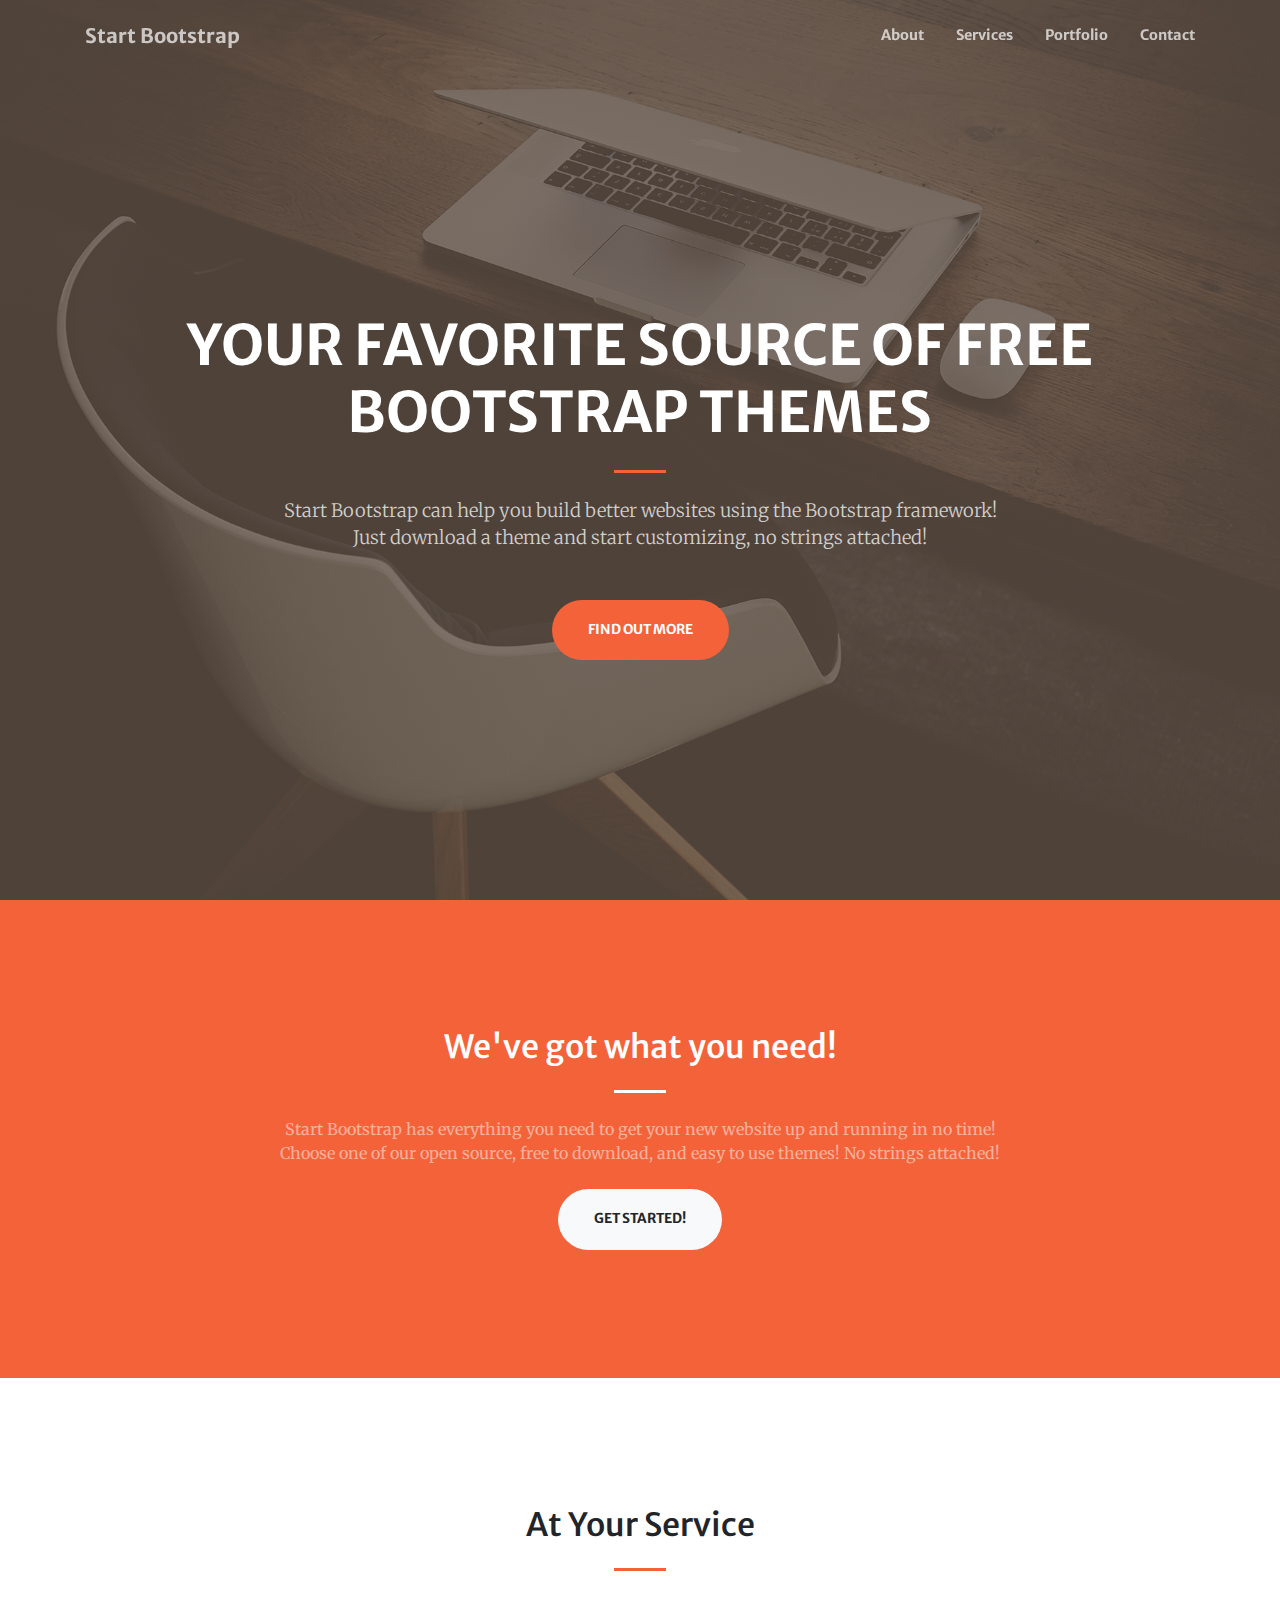
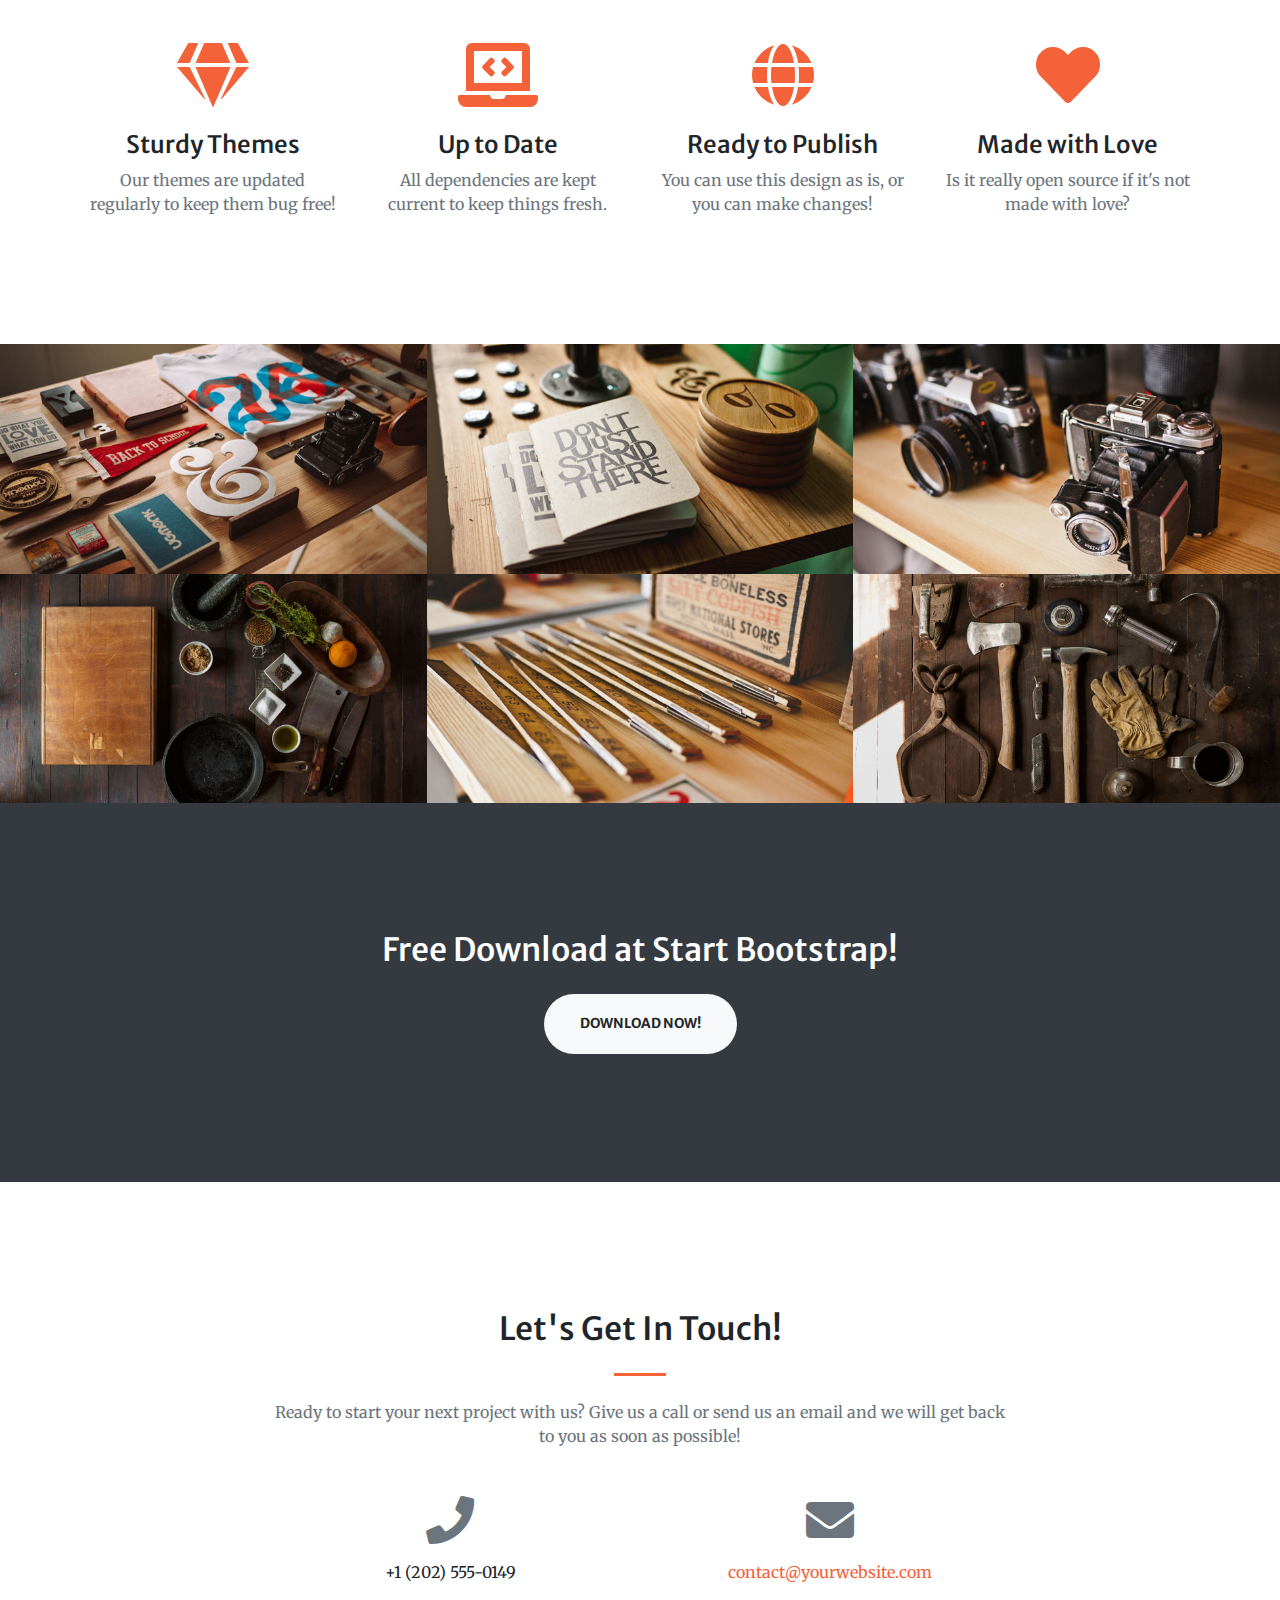
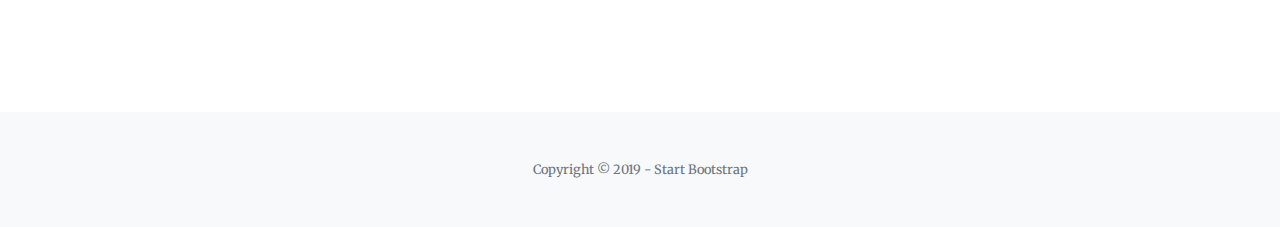
==== index.html @ ba11d9d3 "starter creative bootstrap theme" ====
<!DOCTYPE html>
<html lang="en">

<head>

  <meta charset="utf-8">
  <meta name="viewport" content="width=device-width, initial-scale=1, shrink-to-fit=no">
  <meta name="description" content="">
  <meta name="author" content="">

  <title>Creative - Start Bootstrap Theme</title>

  <!-- Font Awesome Icons -->
  <link href="vendor/fontawesome-free/css/all.min.css" rel="stylesheet" type="text/css">

  <!-- Google Fonts -->
  <link href="https://fonts.googleapis.com/css?family=Merriweather+Sans:400,700" rel="stylesheet">
  <link href='https://fonts.googleapis.com/css?family=Merriweather:400,300,300italic,400italic,700,700italic' rel='stylesheet' type='text/css'>

  <!-- Plugin CSS -->
  <link href="vendor/magnific-popup/magnific-popup.css" rel="stylesheet">

  <!-- Theme CSS - Includes Bootstrap -->
  <link href="css/creative.min.css" rel="stylesheet">

</head>

<body id="page-top">

  <!-- Navigation -->
  <nav class="navbar navbar-expand-lg navbar-light fixed-top py-3" id="mainNav">
    <div class="container">
      <a class="navbar-brand js-scroll-trigger" href="#page-top">Start Bootstrap</a>
      <button class="navbar-toggler navbar-toggler-right" type="button" data-toggle="collapse" data-target="#navbarResponsive" aria-controls="navbarResponsive" aria-expanded="false" aria-label="Toggle navigation">
        <span class="navbar-toggler-icon"></span>
      </button>
      <div class="collapse navbar-collapse" id="navbarResponsive">
        <ul class="navbar-nav ml-auto my-2 my-lg-0">
          <li class="nav-item">
            <a class="nav-link js-scroll-trigger" href="#about">About</a>
          </li>
          <li class="nav-item">
            <a class="nav-link js-scroll-trigger" href="#services">Services</a>
          </li>
          <li class="nav-item">
            <a class="nav-link js-scroll-trigger" href="#portfolio">Portfolio</a>
          </li>
          <li class="nav-item">
            <a class="nav-link js-scroll-trigger" href="#contact">Contact</a>
          </li>
        </ul>
      </div>
    </div>
  </nav>

  <!-- Masthead -->
  <header class="masthead">
    <div class="container h-100">
      <div class="row h-100 align-items-center justify-content-center text-center">
        <div class="col-lg-10 align-self-end">
          <h1 class="text-uppercase text-white font-weight-bold">Your Favorite Source of Free Bootstrap Themes</h1>
          <hr class="divider my-4">
        </div>
        <div class="col-lg-8 align-self-baseline">
          <p class="text-white-75 font-weight-light mb-5">Start Bootstrap can help you build better websites using the Bootstrap framework! Just download a theme and start customizing, no strings attached!</p>
          <a class="btn btn-primary btn-xl js-scroll-trigger" href="#about">Find Out More</a>
        </div>
      </div>
    </div>
  </header>

  <!-- About Section -->
  <section class="page-section bg-primary" id="about">
    <div class="container">
      <div class="row justify-content-center">
        <div class="col-lg-8 text-center">
          <h2 class="text-white mt-0">We've got what you need!</h2>
          <hr class="divider light my-4">
          <p class="text-white-50 mb-4">Start Bootstrap has everything you need to get your new website up and running in no time! Choose one of our open source, free to download, and easy to use themes! No strings attached!</p>
          <a class="btn btn-light btn-xl js-scroll-trigger" href="#services">Get Started!</a>
        </div>
      </div>
    </div>
  </section>

  <!-- Services Section -->
  <section class="page-section" id="services">
    <div class="container">
      <h2 class="text-center mt-0">At Your Service</h2>
      <hr class="divider my-4">
      <div class="row">
        <div class="col-lg-3 col-md-6 text-center">
          <div class="mt-5">
            <i class="fas fa-4x fa-gem text-primary mb-4"></i>
            <h3 class="h4 mb-2">Sturdy Themes</h3>
            <p class="text-muted mb-0">Our themes are updated regularly to keep them bug free!</p>
          </div>
        </div>
        <div class="col-lg-3 col-md-6 text-center">
          <div class="mt-5">
            <i class="fas fa-4x fa-laptop-code text-primary mb-4"></i>
            <h3 class="h4 mb-2">Up to Date</h3>
            <p class="text-muted mb-0">All dependencies are kept current to keep things fresh.</p>
          </div>
        </div>
        <div class="col-lg-3 col-md-6 text-center">
          <div class="mt-5">
            <i class="fas fa-4x fa-globe text-primary mb-4"></i>
            <h3 class="h4 mb-2">Ready to Publish</h3>
            <p class="text-muted mb-0">You can use this design as is, or you can make changes!</p>
          </div>
        </div>
        <div class="col-lg-3 col-md-6 text-center">
          <div class="mt-5">
            <i class="fas fa-4x fa-heart text-primary mb-4"></i>
            <h3 class="h4 mb-2">Made with Love</h3>
            <p class="text-muted mb-0">Is it really open source if it's not made with love?</p>
          </div>
        </div>
      </div>
    </div>
  </section>

  <!-- Portfolio Section -->
  <section id="portfolio">
    <div class="container-fluid p-0">
      <div class="row no-gutters">
        <div class="col-lg-4 col-sm-6">
          <a class="portfolio-box" href="img/portfolio/fullsize/1.jpg">
            <img class="img-fluid" src="img/portfolio/thumbnails/1.jpg" alt="">
            <div class="portfolio-box-caption">
              <div class="project-category text-white-50">
                Category
              </div>
              <div class="project-name">
                Project Name
              </div>
            </div>
          </a>
        </div>
        <div class="col-lg-4 col-sm-6">
          <a class="portfolio-box" href="img/portfolio/fullsize/2.jpg">
            <img class="img-fluid" src="img/portfolio/thumbnails/2.jpg" alt="">
            <div class="portfolio-box-caption">
              <div class="project-category text-white-50">
                Category
              </div>
              <div class="project-name">
                Project Name
              </div>
            </div>
          </a>
        </div>
        <div class="col-lg-4 col-sm-6">
          <a class="portfolio-box" href="img/portfolio/fullsize/3.jpg">
            <img class="img-fluid" src="img/portfolio/thumbnails/3.jpg" alt="">
            <div class="portfolio-box-caption">
              <div class="project-category text-white-50">
                Category
              </div>
              <div class="project-name">
                Project Name
              </div>
            </div>
          </a>
        </div>
        <div class="col-lg-4 col-sm-6">
          <a class="portfolio-box" href="img/portfolio/fullsize/4.jpg">
            <img class="img-fluid" src="img/portfolio/thumbnails/4.jpg" alt="">
            <div class="portfolio-box-caption">
              <div class="project-category text-white-50">
                Category
              </div>
              <div class="project-name">
                Project Name
              </div>
            </div>
          </a>
        </div>
        <div class="col-lg-4 col-sm-6">
          <a class="portfolio-box" href="img/portfolio/fullsize/5.jpg">
            <img class="img-fluid" src="img/portfolio/thumbnails/5.jpg" alt="">
            <div class="portfolio-box-caption">
              <div class="project-category text-white-50">
                Category
              </div>
              <div class="project-name">
                Project Name
              </div>
            </div>
          </a>
        </div>
        <div class="col-lg-4 col-sm-6">
          <a class="portfolio-box" href="img/portfolio/fullsize/6.jpg">
            <img class="img-fluid" src="img/portfolio/thumbnails/6.jpg" alt="">
            <div class="portfolio-box-caption p-3">
              <div class="project-category text-white-50">
                Category
              </div>
              <div class="project-name">
                Project Name
              </div>
            </div>
          </a>
        </div>
      </div>
    </div>
  </section>

  <!-- Call to Action Section -->
  <section class="page-section bg-dark text-white">
    <div class="container text-center">
      <h2 class="mb-4">Free Download at Start Bootstrap!</h2>
      <a class="btn btn-light btn-xl" href="https://startbootstrap.com/themes/creative/">Download Now!</a>
    </div>
  </section>

  <!-- Contact Section -->
  <section class="page-section" id="contact">
    <div class="container">
      <div class="row justify-content-center">
        <div class="col-lg-8 text-center">
          <h2 class="mt-0">Let's Get In Touch!</h2>
          <hr class="divider my-4">
          <p class="text-muted mb-5">Ready to start your next project with us? Give us a call or send us an email and we will get back to you as soon as possible!</p>
        </div>
      </div>
      <div class="row">
        <div class="col-lg-4 ml-auto text-center">
          <i class="fas fa-phone fa-3x mb-3 text-muted"></i>
          <div>+1 (202) 555-0149</div>
        </div>
        <div class="col-lg-4 mr-auto text-center">
          <i class="fas fa-envelope fa-3x mb-3 text-muted"></i>
          <!-- Make sure to change the email address in anchor text AND the link below! -->
          <a class="d-block" href="mailto:contact@yourwebsite.com">contact@yourwebsite.com</a>
        </div>
      </div>
    </div>
  </section>

  <!-- Footer -->
  <footer class="bg-light py-5">
    <div class="container">
      <div class="small text-center text-muted">Copyright &copy; 2019 - Start Bootstrap</div>
    </div>
  </footer>

  <!-- Bootstrap core JavaScript -->
  <script src="vendor/jquery/jquery.min.js"></script>
  <script src="vendor/bootstrap/js/bootstrap.bundle.min.js"></script>

  <!-- Plugin JavaScript -->
  <script src="vendor/jquery-easing/jquery.easing.min.js"></script>
  <script src="vendor/magnific-popup/jquery.magnific-popup.min.js"></script>

  <!-- Custom scripts for this template -->
  <script src="js/creative.min.js"></script>

</body>

</html>
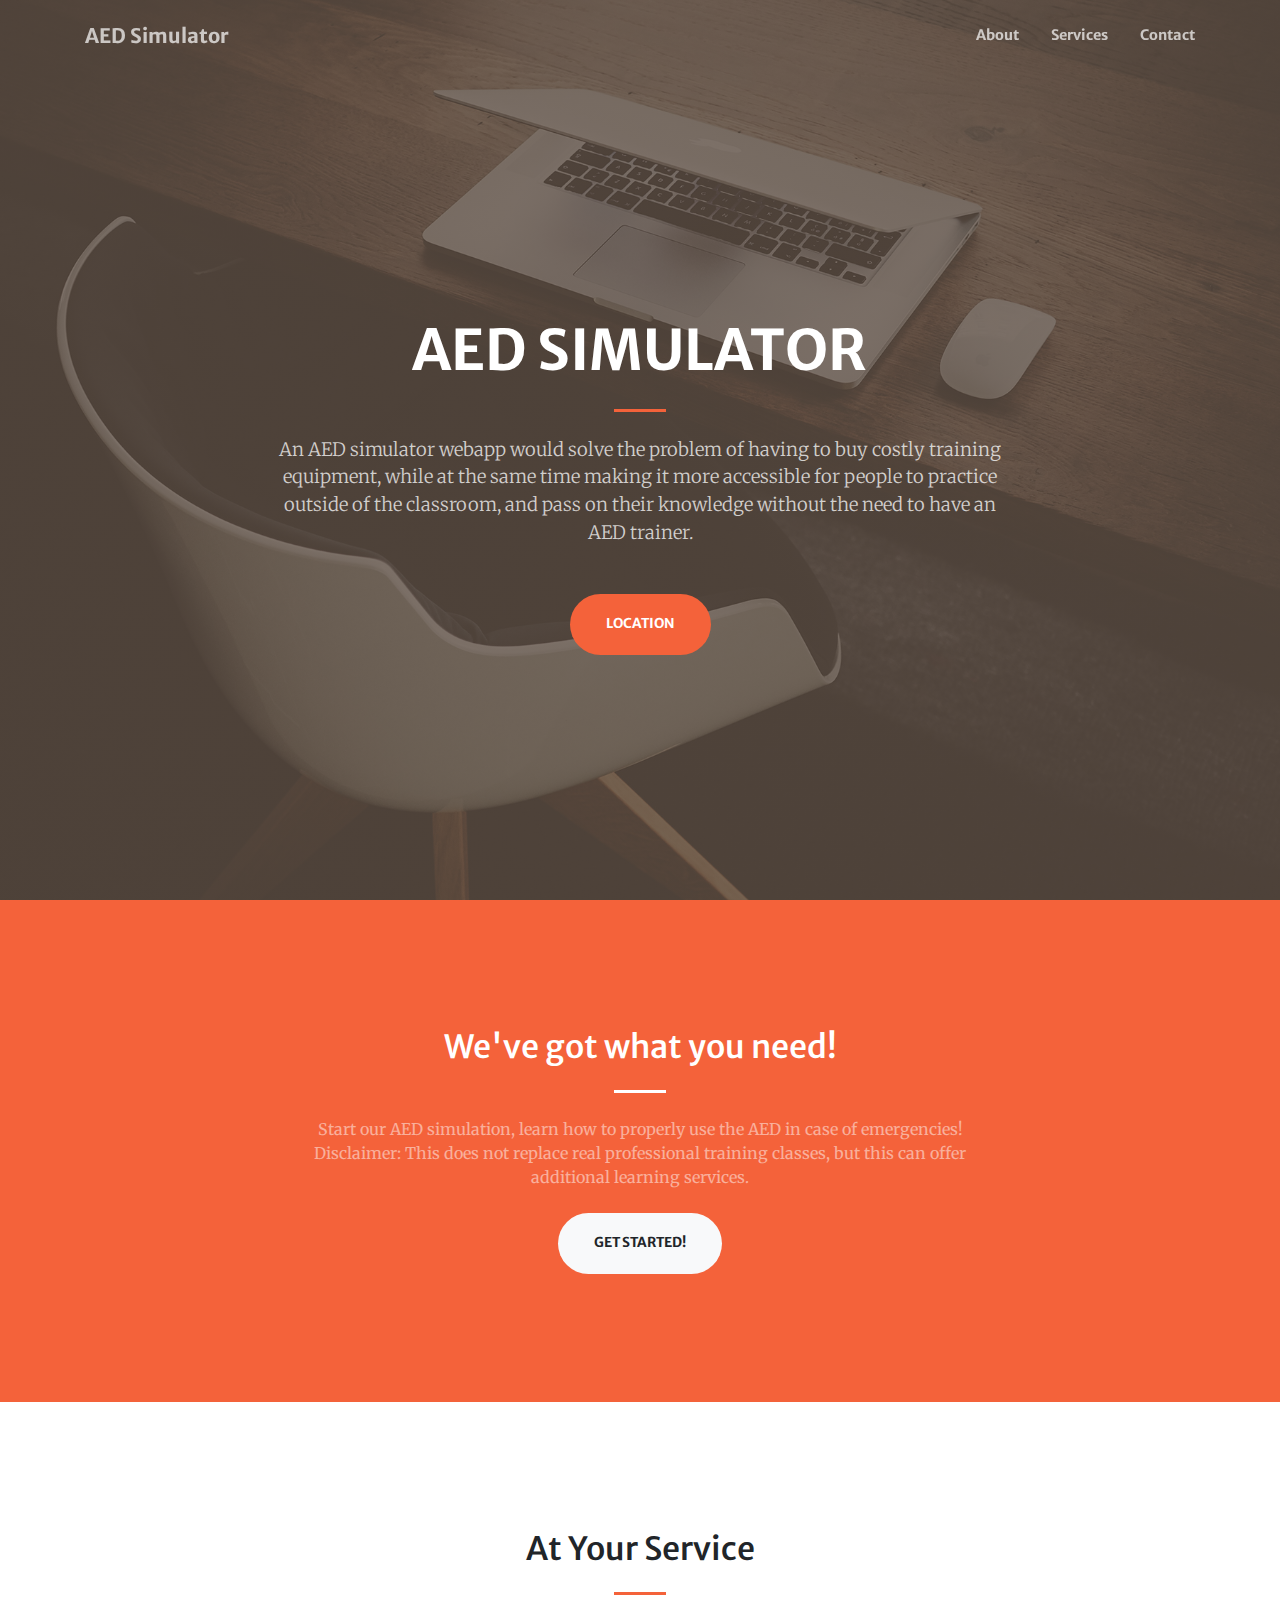
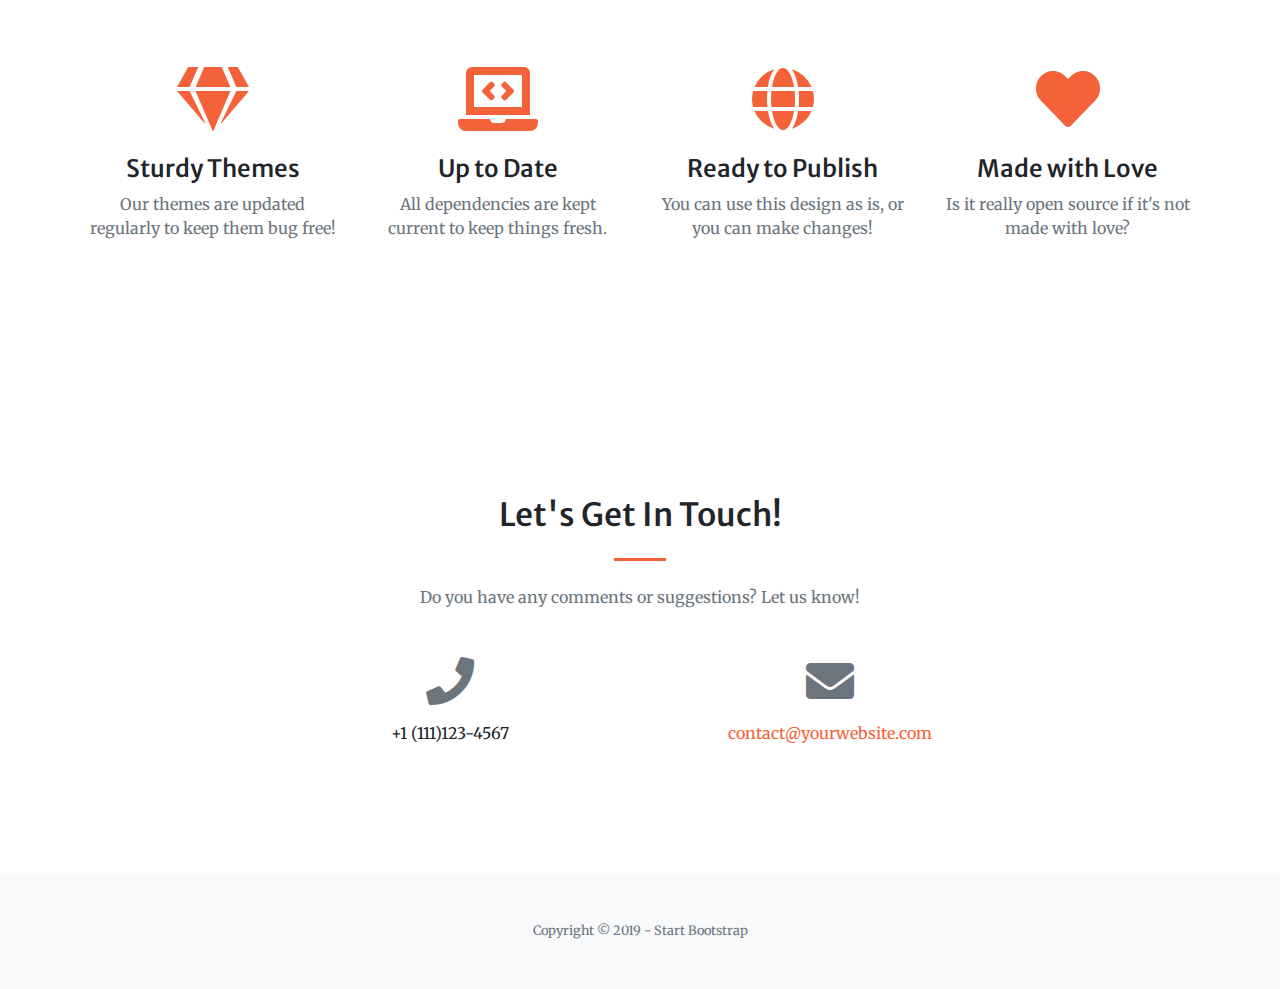
==== commit a0c586b5: "worked on map" ====
--- a/index.html
+++ b/index.html
@@ -30,7 +30,7 @@
   <!-- Navigation -->
   <nav class="navbar navbar-expand-lg navbar-light fixed-top py-3" id="mainNav">
     <div class="container">
-      <a class="navbar-brand js-scroll-trigger" href="#page-top">Start Bootstrap</a>
+      <a class="navbar-brand js-scroll-trigger" href="#page-top">AED Simulator</a>
       <button class="navbar-toggler navbar-toggler-right" type="button" data-toggle="collapse" data-target="#navbarResponsive" aria-controls="navbarResponsive" aria-expanded="false" aria-label="Toggle navigation">
         <span class="navbar-toggler-icon"></span>
       </button>
@@ -42,9 +42,9 @@
           <li class="nav-item">
             <a class="nav-link js-scroll-trigger" href="#services">Services</a>
           </li>
-          <li class="nav-item">
+          <!-- <li class="nav-item">
             <a class="nav-link js-scroll-trigger" href="#portfolio">Portfolio</a>
-          </li>
+          </li> -->
           <li class="nav-item">
             <a class="nav-link js-scroll-trigger" href="#contact">Contact</a>
           </li>
@@ -58,12 +58,12 @@
     <div class="container h-100">
       <div class="row h-100 align-items-center justify-content-center text-center">
         <div class="col-lg-10 align-self-end">
-          <h1 class="text-uppercase text-white font-weight-bold">Your Favorite Source of Free Bootstrap Themes</h1>
+          <h1 class="text-uppercase text-white font-weight-bold">AED Simulator</h1>
           <hr class="divider my-4">
         </div>
         <div class="col-lg-8 align-self-baseline">
-          <p class="text-white-75 font-weight-light mb-5">Start Bootstrap can help you build better websites using the Bootstrap framework! Just download a theme and start customizing, no strings attached!</p>
-          <a class="btn btn-primary btn-xl js-scroll-trigger" href="#about">Find Out More</a>
+          <p class="text-white-75 font-weight-light mb-5">An AED simulator webapp would solve the problem of having to buy costly training equipment, while at the same time making it more accessible for people to practice outside of the classroom, and pass on their knowledge without the need to have an AED trainer. </p>
+          <a class="btn btn-primary btn-xl js-scroll-trigger" href="locations.html">Location</a>
         </div>
       </div>
     </div>
@@ -76,8 +76,8 @@
         <div class="col-lg-8 text-center">
           <h2 class="text-white mt-0">We've got what you need!</h2>
           <hr class="divider light my-4">
-          <p class="text-white-50 mb-4">Start Bootstrap has everything you need to get your new website up and running in no time! Choose one of our open source, free to download, and easy to use themes! No strings attached!</p>
-          <a class="btn btn-light btn-xl js-scroll-trigger" href="#services">Get Started!</a>
+          <p class="text-white-50 mb-4">Start our AED simulation, learn how to properly use the AED in case of emergencies! Disclaimer: This does not replace real professional training classes, but this can offer additional learning services.</p>
+          <a class="btn btn-light btn-xl js-scroll-trigger" href="simulation.html">Get Started!</a>
         </div>
       </div>
     </div>
@@ -122,7 +122,7 @@
   </section>
 
   <!-- Portfolio Section -->
-  <section id="portfolio">
+  <!-- <section id="portfolio">
     <div class="container-fluid p-0">
       <div class="row no-gutters">
         <div class="col-lg-4 col-sm-6">
@@ -205,15 +205,15 @@
         </div>
       </div>
     </div>
-  </section>
+  </section> -->
 
   <!-- Call to Action Section -->
-  <section class="page-section bg-dark text-white">
+  <!-- <section class="page-section bg-dark text-white">
     <div class="container text-center">
       <h2 class="mb-4">Free Download at Start Bootstrap!</h2>
       <a class="btn btn-light btn-xl" href="https://startbootstrap.com/themes/creative/">Download Now!</a>
     </div>
-  </section>
+  </section> -->
 
   <!-- Contact Section -->
   <section class="page-section" id="contact">
@@ -222,13 +222,13 @@
         <div class="col-lg-8 text-center">
           <h2 class="mt-0">Let's Get In Touch!</h2>
           <hr class="divider my-4">
-          <p class="text-muted mb-5">Ready to start your next project with us? Give us a call or send us an email and we will get back to you as soon as possible!</p>
+          <p class="text-muted mb-5">Do you have any comments or suggestions? Let us know!</p>
         </div>
       </div>
       <div class="row">
         <div class="col-lg-4 ml-auto text-center">
           <i class="fas fa-phone fa-3x mb-3 text-muted"></i>
-          <div>+1 (202) 555-0149</div>
+          <div>+1 (111)123-4567</div>
         </div>
         <div class="col-lg-4 mr-auto text-center">
           <i class="fas fa-envelope fa-3x mb-3 text-muted"></i>
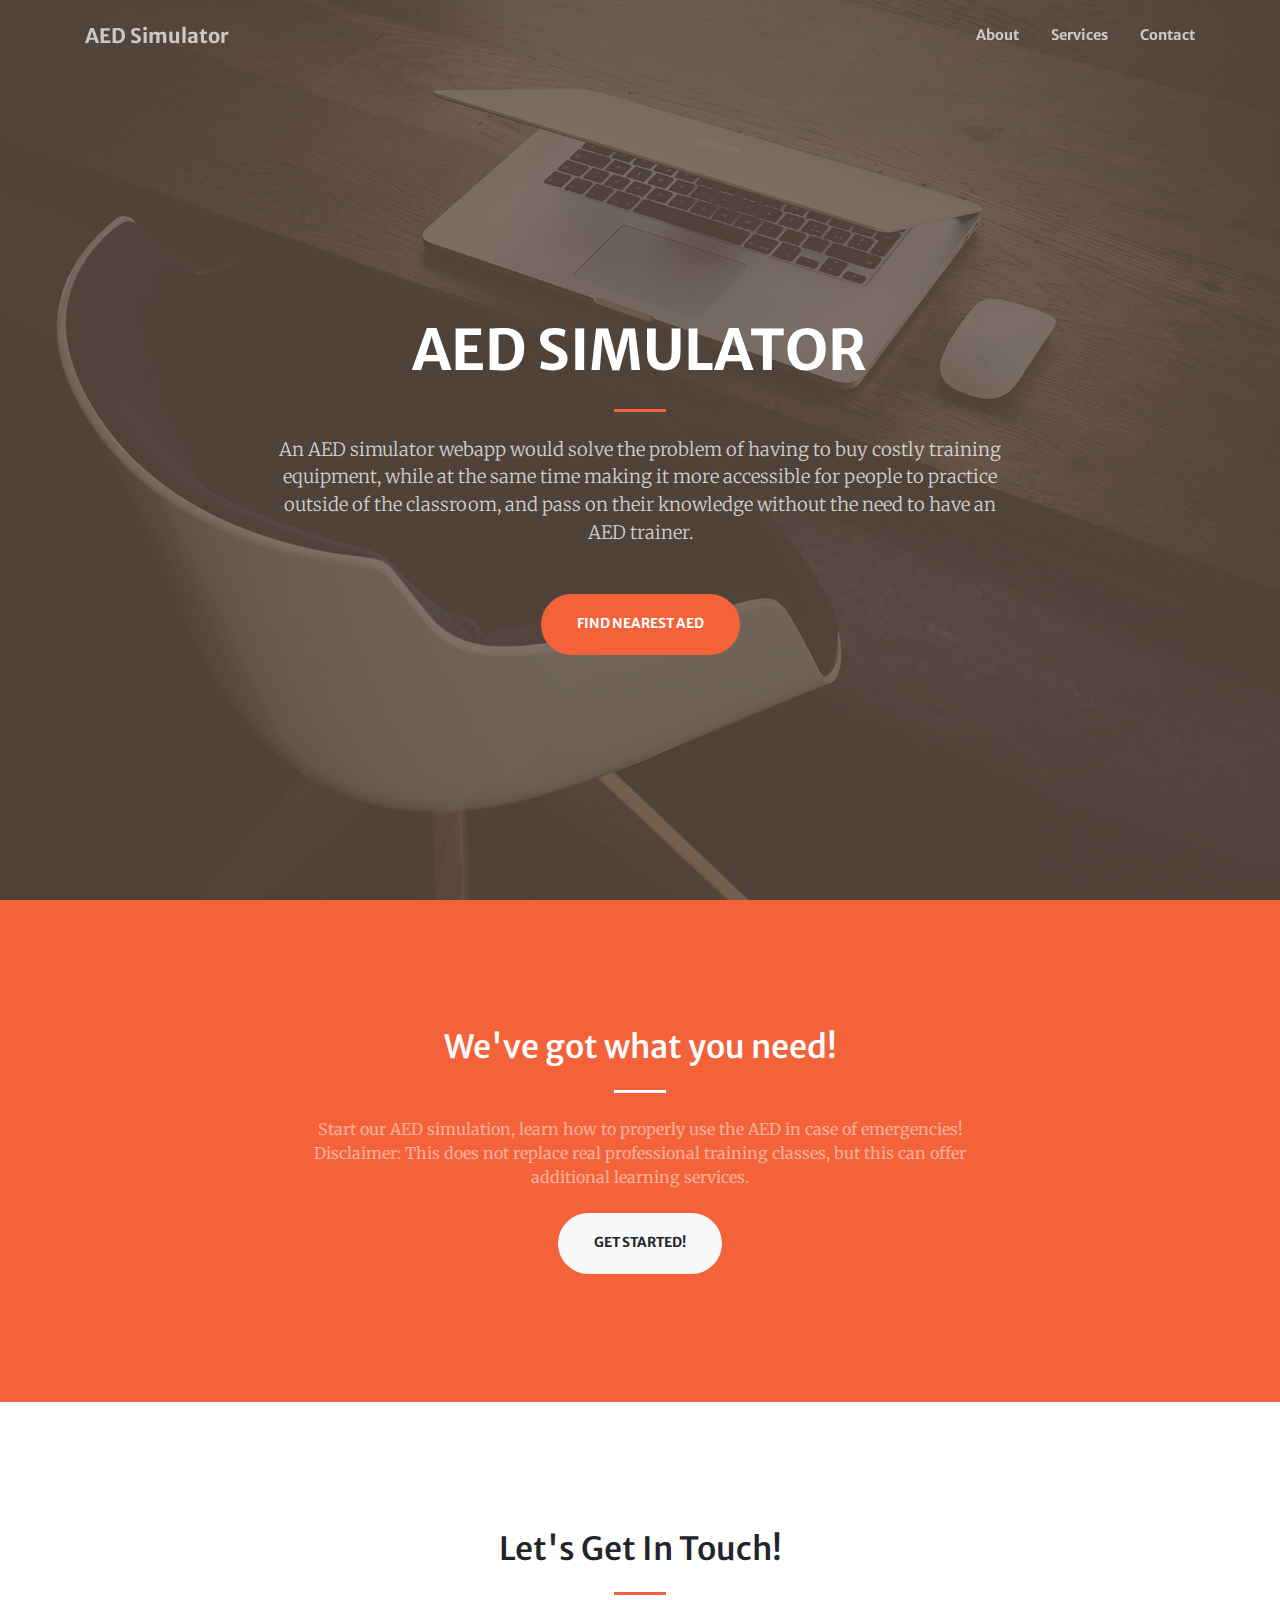
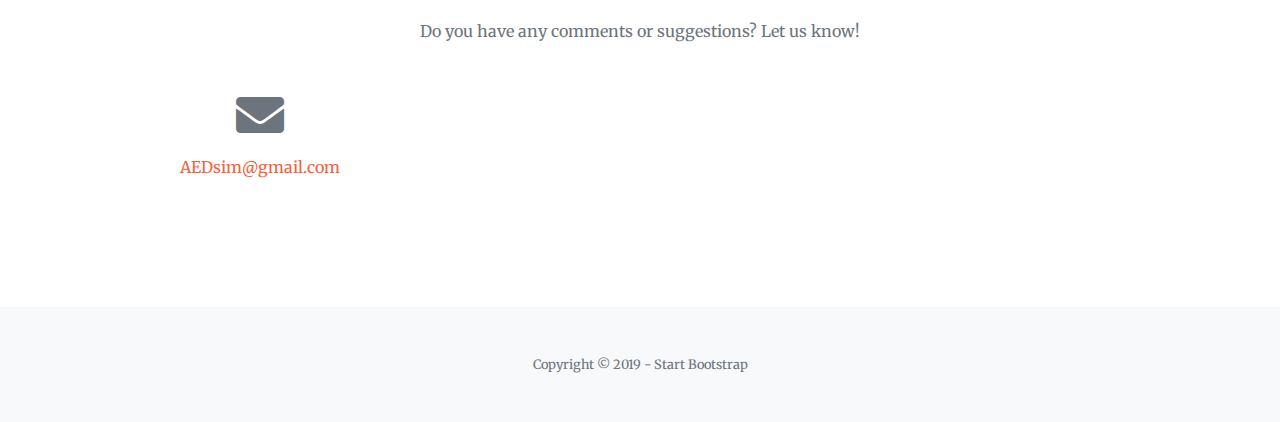
==== commit 1c14c04f: "final changes" ====
--- a/index.html
+++ b/index.html
@@ -8,7 +8,7 @@
   <meta name="description" content="">
   <meta name="author" content="">
 
-  <title>Creative - Start Bootstrap Theme</title>
+  <title>AED Simulator</title>
 
   <!-- Font Awesome Icons -->
   <link href="vendor/fontawesome-free/css/all.min.css" rel="stylesheet" type="text/css">
@@ -63,7 +63,7 @@
         </div>
         <div class="col-lg-8 align-self-baseline">
           <p class="text-white-75 font-weight-light mb-5">An AED simulator webapp would solve the problem of having to buy costly training equipment, while at the same time making it more accessible for people to practice outside of the classroom, and pass on their knowledge without the need to have an AED trainer. </p>
-          <a class="btn btn-primary btn-xl js-scroll-trigger" href="locations.html">Location</a>
+          <a class="btn btn-primary btn-xl js-scroll-trigger" href="locations.html">Find Nearest AED</a>
         </div>
       </div>
     </div>
@@ -84,7 +84,7 @@
   </section>
 
   <!-- Services Section -->
-  <section class="page-section" id="services">
+  <!-- <section class="page-section" id="services">
     <div class="container">
       <h2 class="text-center mt-0">At Your Service</h2>
       <hr class="divider my-4">
@@ -119,7 +119,7 @@
         </div>
       </div>
     </div>
-  </section>
+  </section> -->
 
   <!-- Portfolio Section -->
   <!-- <section id="portfolio">
@@ -226,14 +226,10 @@
         </div>
       </div>
       <div class="row">
-        <div class="col-lg-4 ml-auto text-center">
-          <i class="fas fa-phone fa-3x mb-3 text-muted"></i>
-          <div>+1 (111)123-4567</div>
-        </div>
         <div class="col-lg-4 mr-auto text-center">
           <i class="fas fa-envelope fa-3x mb-3 text-muted"></i>
           <!-- Make sure to change the email address in anchor text AND the link below! -->
-          <a class="d-block" href="mailto:contact@yourwebsite.com">contact@yourwebsite.com</a>
+          <a class="d-block" href="mailto:contact@yourwebsite.com">AEDsim@gmail.com</a>
         </div>
       </div>
     </div>
